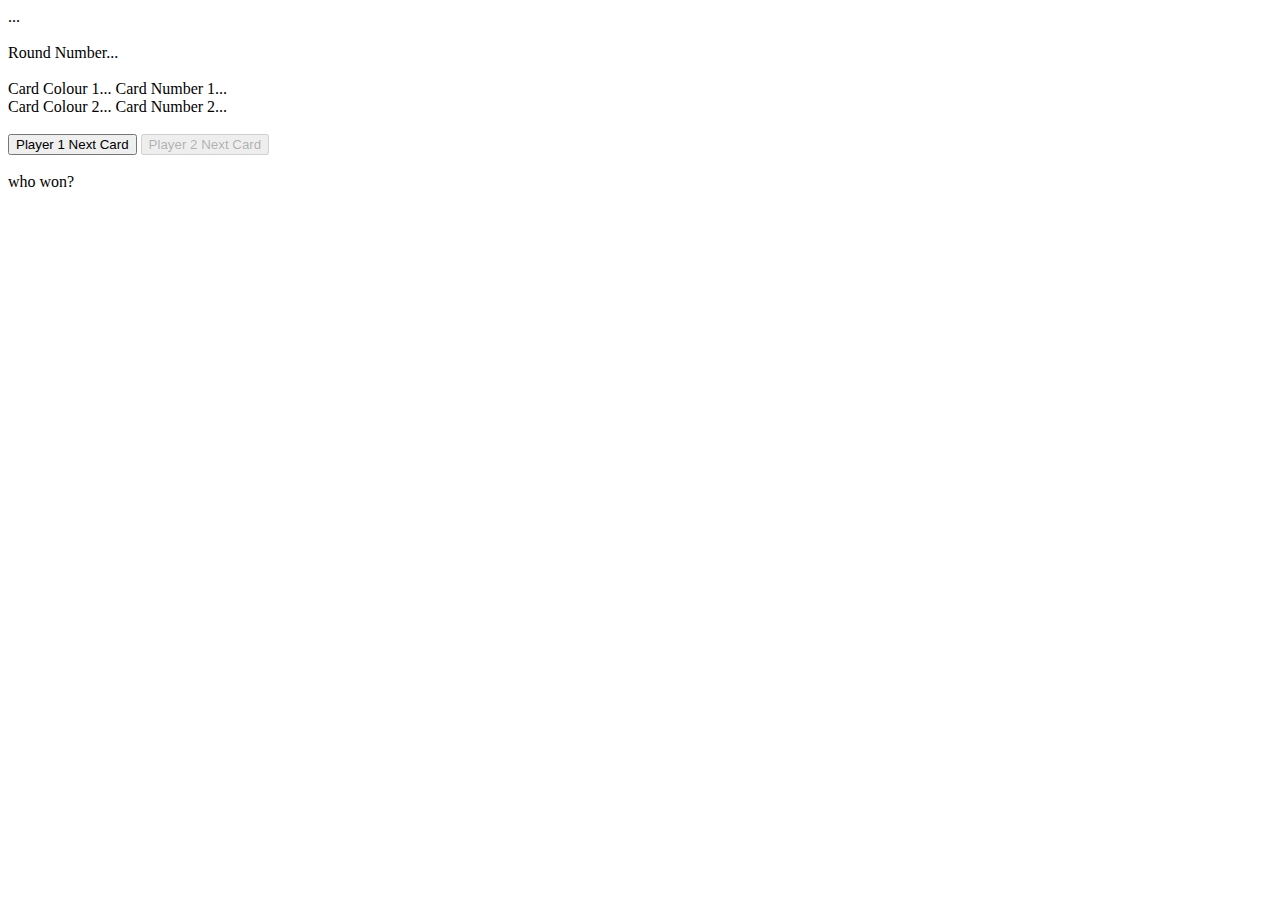
==== game.html @ a73ff790 "Repository initiation" ====
<!DOCTYPE html>
<html lang="en">
<head>
    <meta charset="UTF-8">
    <title>Project-2021-game</title>
    <link rel="stylesheet" type="text/css" href="game.css">
</head>
<body>
<div id="output">...</div> <br>
<div>
    <label id="roundNum">Round Number...</label> <br> <br>
    <label id="player1CardCol">Card Colour 1...</label>
    <label id="player1CardNum">Card Number 1...</label> <br>
    <label id="player2CardCol">Card Colour 2...</label>
    <label id="player2CardNum">Card Number 2...</label> <br> <br>
    <button onclick="nextCard()" id="player1btn">Player 1 Next Card</button>
    <button onclick="nextCard()" id="player2btn">Player 2 Next Card</button>
    <br> <br>
    <label id="winlbl">who won?</label>
</div>

<script src="game.js"></script>
</body>
</html>
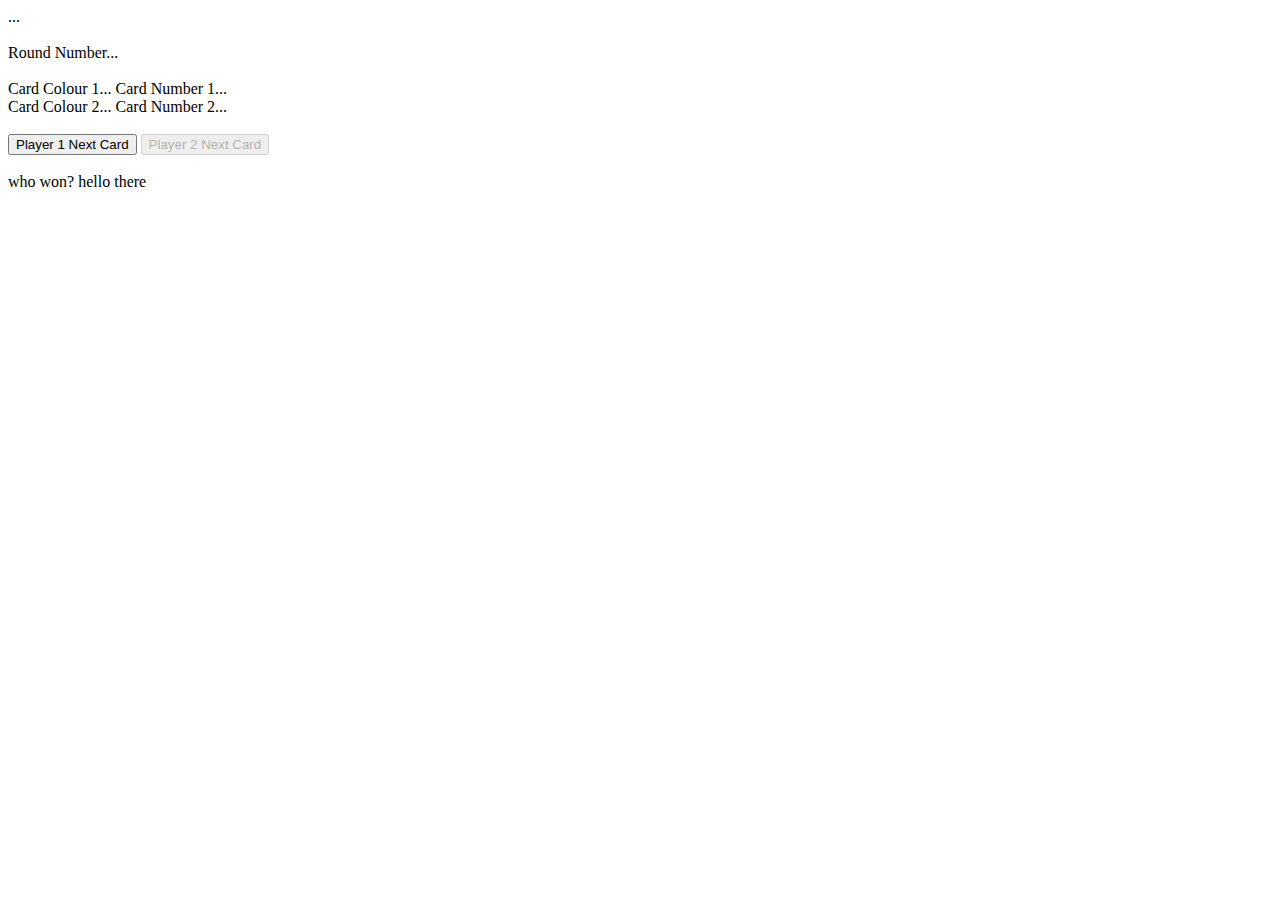
==== commit 7c6ea476: "added test line "hello there" at end of game.html" ====
--- a/game.html
+++ b/game.html
@@ -17,6 +17,8 @@
     <button onclick="nextCard()" id="player2btn">Player 2 Next Card</button>
     <br> <br>
     <label id="winlbl">who won?</label>
+
+    hello there
 </div>
 
 <script src="game.js"></script>
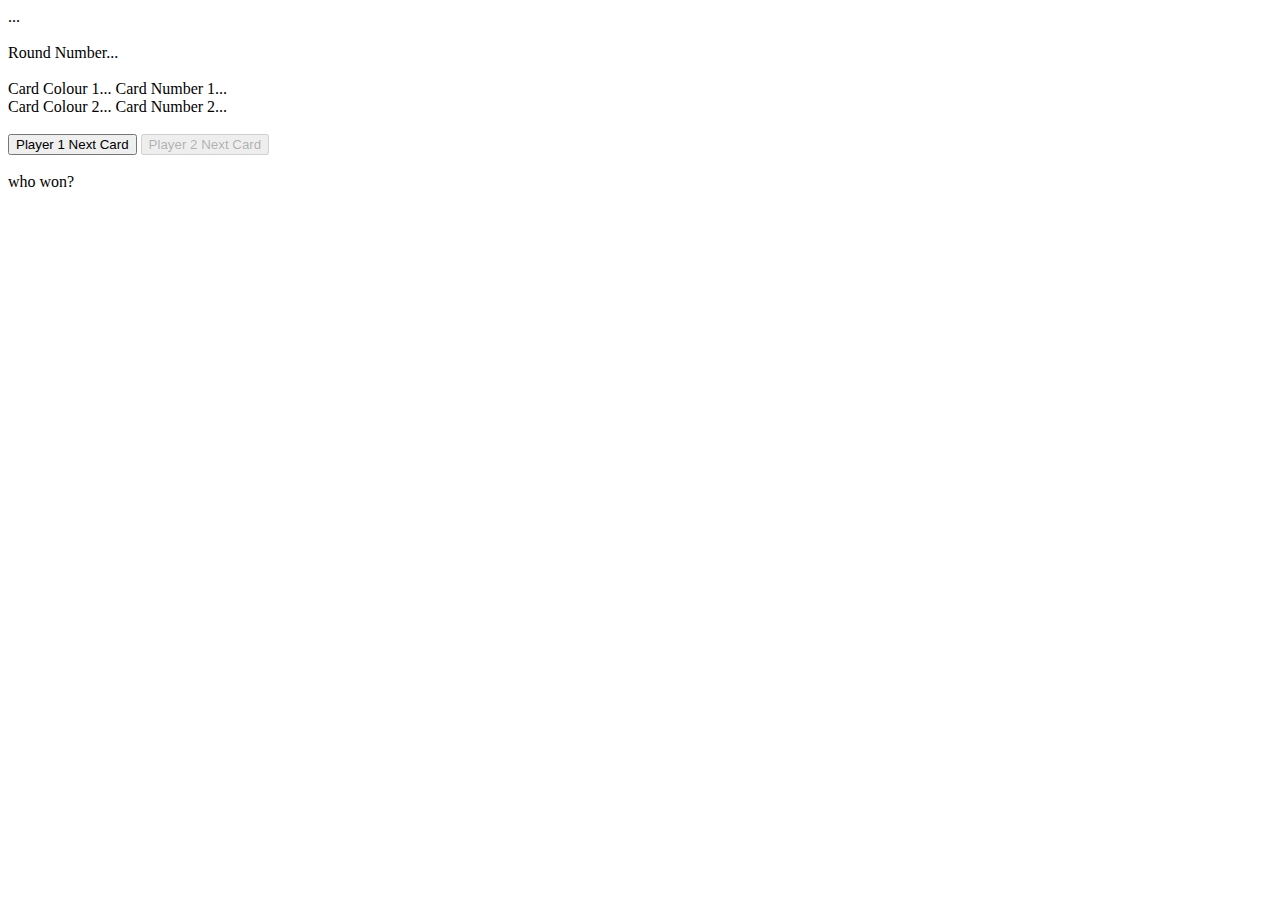
==== commit 16725828: "added generic family for courier new fonts" ====
--- a/game.html
+++ b/game.html
@@ -18,7 +18,7 @@
     <br> <br>
     <label id="winlbl">who won?</label>
 
-    hello there
+
 </div>
 
 <script src="game.js"></script>
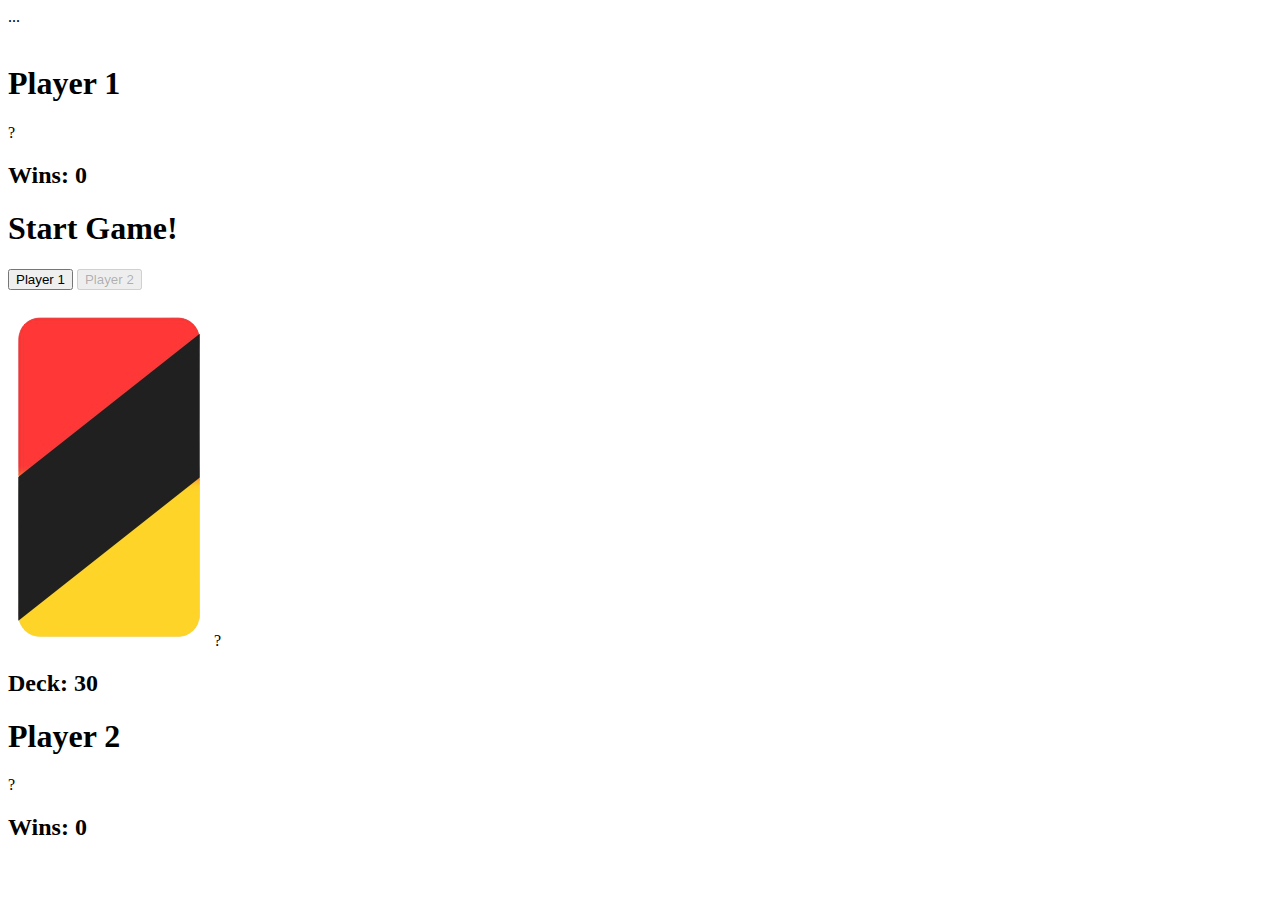
==== commit ce15b51d: "removed testing elements and translated them over to main divide" ====
--- a/game.html
+++ b/game.html
@@ -7,20 +7,32 @@
 </head>
 <body>
 <div id="output">...</div> <br>
-<div>
-    <label id="roundNum">Round Number...</label> <br> <br>
-    <label id="player1CardCol">Card Colour 1...</label>
-    <label id="player1CardNum">Card Number 1...</label> <br>
-    <label id="player2CardCol">Card Colour 2...</label>
-    <label id="player2CardNum">Card Number 2...</label> <br> <br>
-    <button onclick="nextCard()" id="player1btn">Player 1 Next Card</button>
-    <button onclick="nextCard()" id="player2btn">Player 2 Next Card</button>
-    <br> <br>
-    <label id="winlbl">who won?</label>
+<div class="flex-container">
+    <div class="player1 flex">
+        <h1>Player 1</h1>
+        <div class="player1Card flex" id="card1">?</div>
+        <h2>Wins: <label id="player1WinLbl">0</label></h2>
+    </div>
 
+    <div class="centre flex">
+        <h1 id="winMsg">Start Game!</h1>
+        <div class="row flex">
+            <button onclick="nextCard()" id="player1btn">Player 1</button>
+            <button onclick="nextCard()" id="player2btn">Player 2</button>
+        </div> <br>
+        <div class="deck">
+            <img src="multicard-web.png" alt="image of deck of cards">
+            <label id="cycleNum">?</label>
+        </div>
+        <h2>Deck: <label id="deckNum">30</label></h2>
+    </div>
 
+    <div class="player2 flex">
+        <h1>Player 2</h1>
+        <div class="player2Card flex" id="card2">?</div>
+        <h2>Wins: <label id="player2WinLbl">0</label></h2>
+    </div>
 </div>
-
 <script src="game.js"></script>
 </body>
 </html>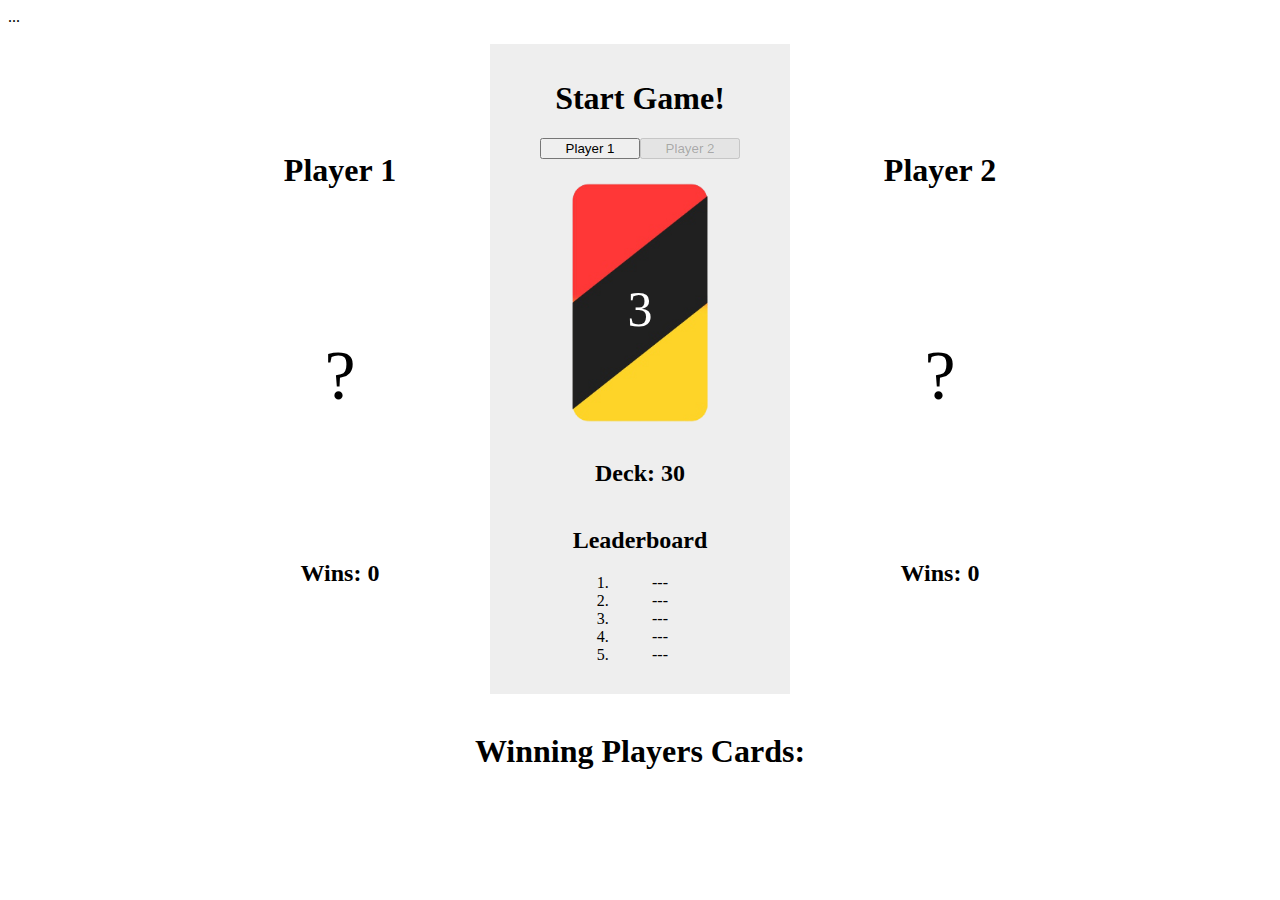
==== commit 73f38ced: "-- added leaderboard elements -- added winning player cards header and digital card elements in flex" ====
--- a/game.html
+++ b/game.html
@@ -7,6 +7,7 @@
 </head>
 <body>
 <div id="output">...</div> <br>
+
 <div class="flex-container">
     <div class="player1 flex">
         <h1>Player 1</h1>
@@ -25,6 +26,16 @@
             <label id="cycleNum">?</label>
         </div>
         <h2>Deck: <label id="deckNum">30</label></h2>
+        <div>
+            <h2 class="leaderboardH2">Leaderboard</h2>
+            <ol class="leaderboard">
+                <li>---</li>
+                <li>---</li>
+                <li>---</li>
+                <li>---</li>
+                <li>---</li>
+            </ol>
+        </div>
     </div>
 
     <div class="player2 flex">
@@ -33,6 +44,59 @@
         <h2>Wins: <label id="player2WinLbl">0</label></h2>
     </div>
 </div>
+
+<br>
+
+<div class="flex">
+    <h1 id="visible">Winning Players Cards:</h1> <br>
+    <div class="winnersCards" id="winners-cards-grid">
+        <div class="flex row pair-container">
+            <div class="grid-elements flex" id="gridCard0"></div>
+            <div class="grid-elements flex" id="gridCard1"></div>
+        </div>
+        <div class="flex row pair-container">
+            <div class="grid-elements flex" id="gridCard2"></div>
+            <div class="grid-elements flex" id="gridCard3"></div>
+        </div>
+        <div class="flex row pair-container">
+            <div class="grid-elements flex" id="gridCard4"></div>
+            <div class="grid-elements flex" id="gridCard5"></div>
+        </div>
+        <div class="flex row pair-container">
+            <div class="grid-elements flex" id="gridCard6"></div>
+            <div class="grid-elements flex" id="gridCard7"></div>
+        </div>
+        <div class="flex row pair-container">
+            <div class="grid-elements flex" id="gridCard8"></div>
+            <div class="grid-elements flex" id="gridCard9"></div>
+        </div>
+        <div class="flex row pair-container">
+            <div class="grid-elements flex" id="gridCard10"></div>
+            <div class="grid-elements flex" id="gridCard11"></div>
+        </div>
+        <div class="flex row pair-container">
+            <div class="grid-elements flex" id="gridCard12"></div>
+            <div class="grid-elements flex" id="gridCard13"></div>
+        </div>
+        <div class="flex row pair-container">
+            <div class="grid-elements flex" id="gridCard14"></div>
+            <div class="grid-elements flex" id="gridCard15"></div>
+        </div>
+        <div class="flex row pair-container" id="pair1">
+            <div class="grid-elements flex" id="gridCard16"></div>
+            <div class="grid-elements flex" id="gridCard17"></div>
+        </div>
+        <div class="flex row pair-container" id="pair2">
+            <div class="grid-elements flex" id="gridCard18"></div>
+            <div class="grid-elements flex" id="gridCard19"></div>
+        </div>
+        <div class="flex row pair-container" id="pair3">
+            <div class="grid-elements flex" id="gridCard20"></div>
+            <div class="grid-elements flex" id="gridCard21"></div>
+        </div>
+    </div>
+</div>
+
 <script src="game.js"></script>
 </body>
 </html>--- a/game.css
+++ b/game.css
@@ -0,0 +1,53 @@
+div {
+
+}
+button {
+    width: 100px;
+}
+img {
+    width: 150px
+}
+.flex-container {
+    width: 100%;
+    display: flex;
+    justify-content: center;
+    height: 650px;
+}
+.player1 {
+    width: 300px;
+}
+.player2 {
+    width: 300px;
+}
+.centre {
+    width: 300px;
+    background-color: #eeeeee;
+}
+.player1Card, .player2Card {
+    height: 330px;
+    width: 200px;
+    border-radius: 10%;
+    font-size: 70px;
+}
+.flex {
+    text-align: center;
+    display: flex;
+    justify-content: center;
+    flex-direction: column;
+    align-items: center;
+}
+.row {
+    flex-direction: row;
+}
+.deck {
+    position: relative;
+    text-align: center;
+    color: white;
+    font-size: 50px;
+}
+#cycleNum {
+    position: absolute;
+    top: 50%;
+    left: 50%;
+    transform: translate(-50%, -50%);
+}
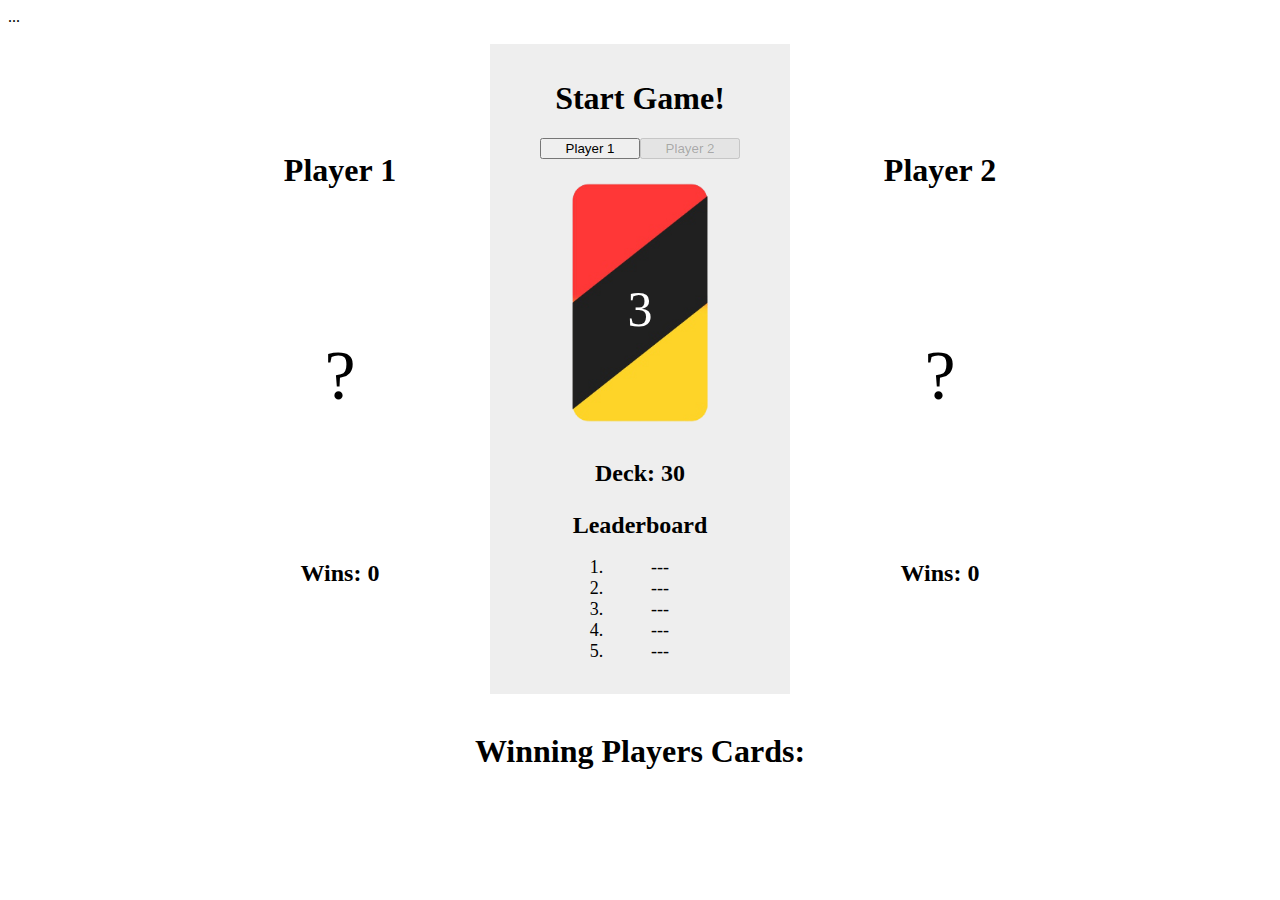
==== commit 7a38df62: "changed id "visible" to "winningCardsHeader" for bottom h1" ====
--- a/game.html
+++ b/game.html
@@ -48,7 +48,7 @@
 <br>
 
 <div class="flex">
-    <h1 id="visible">Winning Players Cards:</h1> <br>
+    <h1 id="winningCardsHeader">Winning Players Cards:</h1> <br>
     <div class="winnersCards" id="winners-cards-grid">
         <div class="flex row pair-container">
             <div class="grid-elements flex" id="gridCard0"></div>
--- a/game.css
+++ b/game.css
@@ -1,5 +1,5 @@
 div {
-
+    /* border-style: solid; */
 }
 button {
     width: 100px;
@@ -45,6 +45,25 @@
     color: white;
     font-size: 50px;
 }
+.leaderboard {
+    font-size: 18px;
+}
+.leaderboardH2 {
+    margin: 5px;
+}
+.winnersCards {
+    display: flex;
+    justify-content: space-around;
+    grid-gap: 30px 30px;
+}
+.pair-container {
+    grid-column-gap: 5px;
+}
+.grid-elements {
+    width: 35px;
+    height: 60px;
+    border-radius: 10%;
+}
 #cycleNum {
     position: absolute;
     top: 50%;
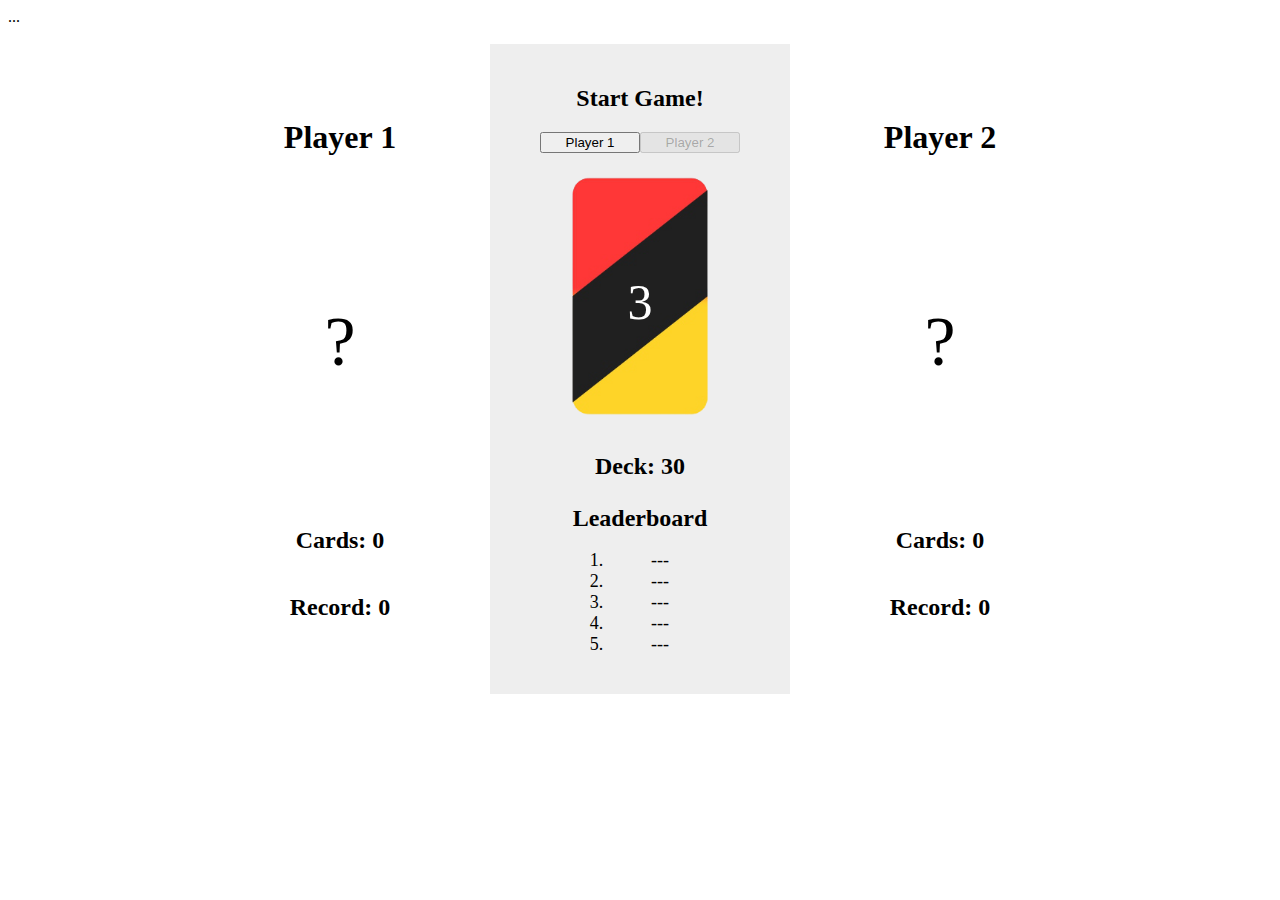
==== commit 1ec5dd27: "--- changed win headers 2 to "Cards:" from "Wins:" --- changed win headers 2 id --- added record hea" ====
--- a/game.html
+++ b/game.html
@@ -12,14 +12,15 @@
     <div class="player1 flex">
         <h1>Player 1</h1>
         <div class="player1Card flex" id="card1">?</div>
-        <h2>Wins: <label id="player1WinLbl">0</label></h2>
+        <h2>Cards: <label id="player1-cards">0</label></h2>
+        <h2>Record: <label id="player1-wins">0</label></h2>
     </div>
 
     <div class="centre flex">
-        <h1 id="winMsg">Start Game!</h1>
+        <h2 id="winMsg">Start Game!</h2>
         <div class="row flex">
-            <button onclick="nextCard()" id="player1btn">Player 1</button>
-            <button onclick="nextCard()" id="player2btn">Player 2</button>
+            <button onclick="player1NextCard()" id="player1btn">Player 1</button>
+            <button onclick="player2NextCard()" id="player2btn">Player 2</button>
         </div> <br>
         <div class="deck">
             <img src="multicard-web.png" alt="image of deck of cards">
@@ -41,7 +42,8 @@
     <div class="player2 flex">
         <h1>Player 2</h1>
         <div class="player2Card flex" id="card2">?</div>
-        <h2>Wins: <label id="player2WinLbl">0</label></h2>
+        <h2>Cards: <label id="player2-cards">0</label></h2>
+        <h2>Record: <label id="player2-wins">0</label></h2>
     </div>
 </div>
 
